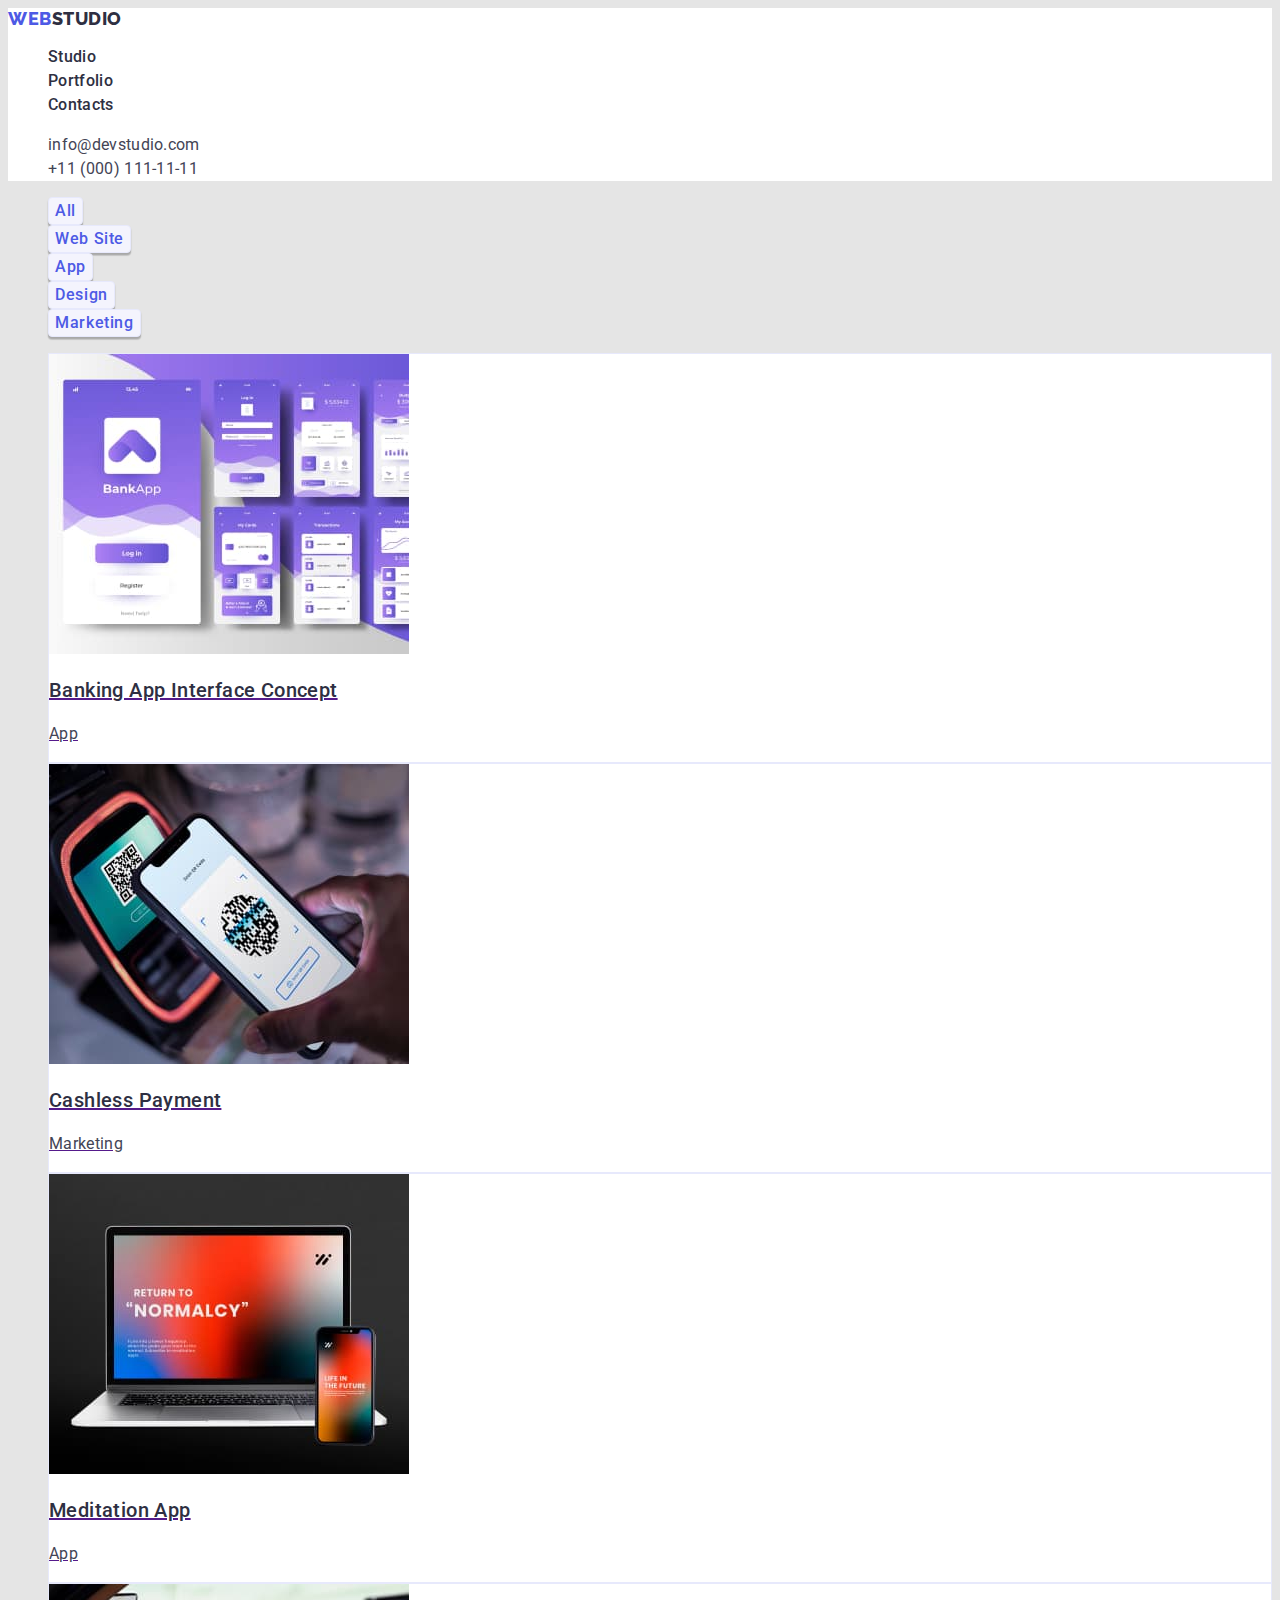
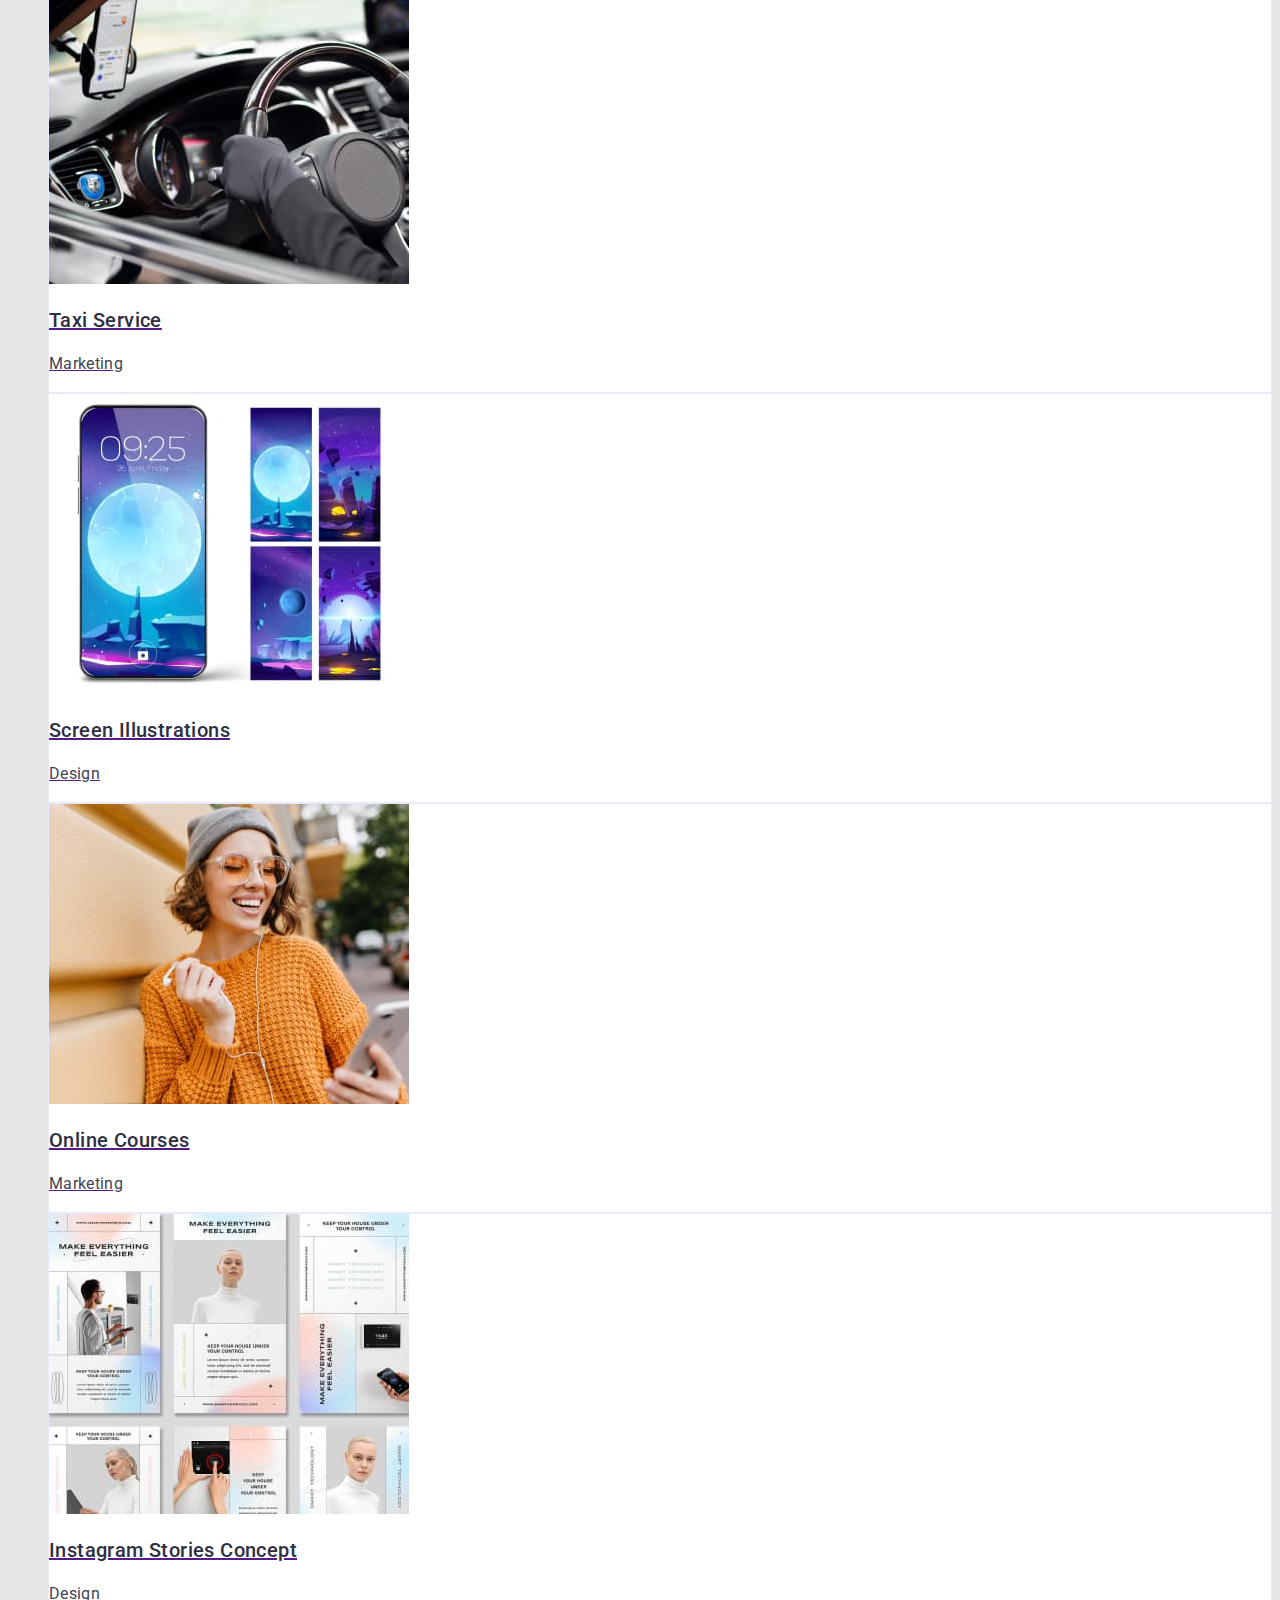
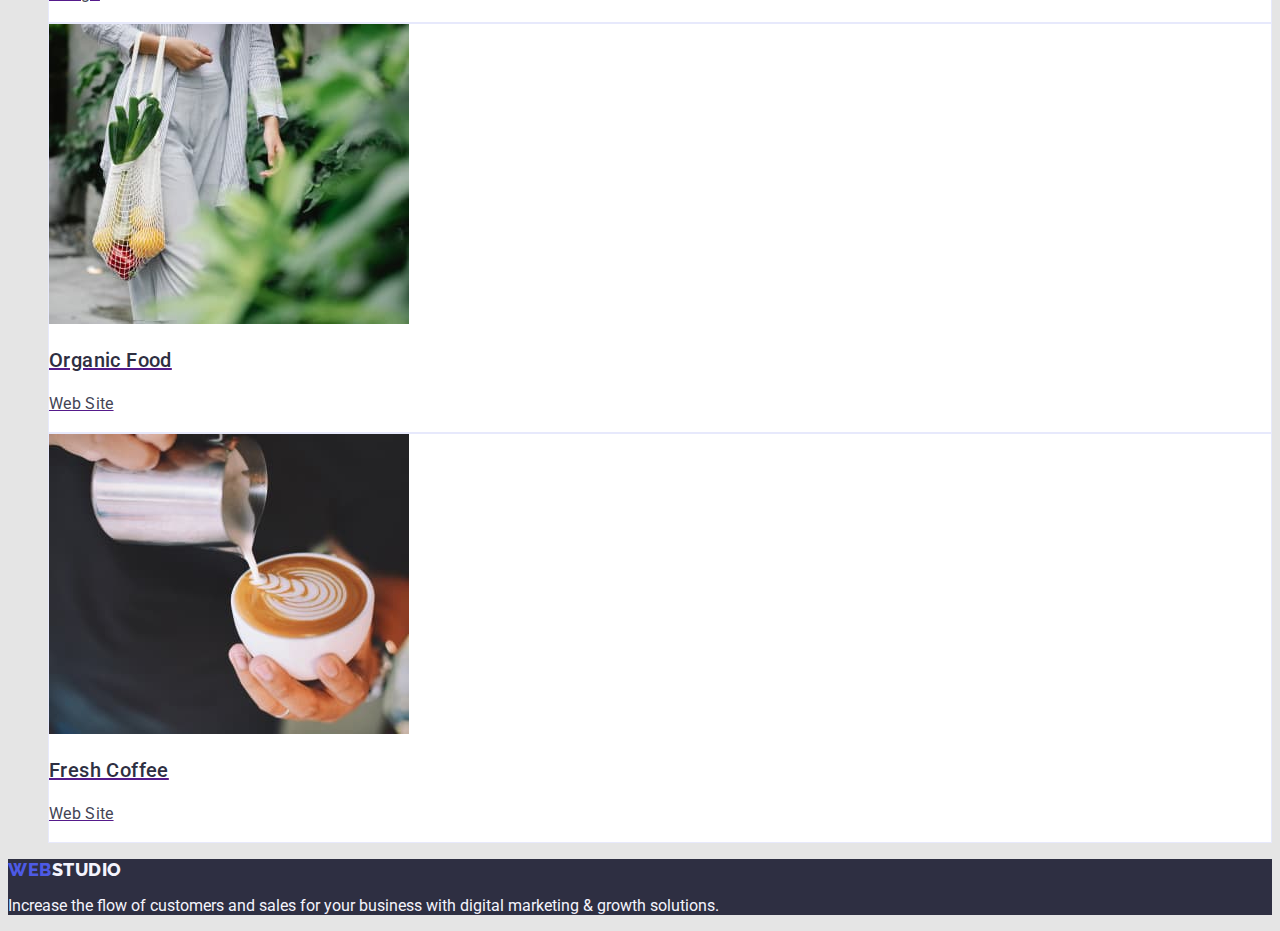
==== portfolio.html @ 235b22c3 "htmlandcss-hw-02-version1" ====
<!DOCTYPE html>
<html lang="en">
  <head>
    <meta charset="UTF-8" />
    <meta http-equiv="X-UA-Compatible" content="IE=edge" />
    <meta name="viewport" content="width=device-width, initial-scale=1.0" />
    <title>Web Studio</title>
    <link rel="preconnect" href="https://fonts.googleapis.com" />
    <link rel="preconnect" href="https://fonts.gstatic.com" crossorigin />
    <link
      href="https://fonts.googleapis.com/css2?family=Raleway:wght@800&family=Roboto:wght@400;500;700;900&display=swap"
      rel="stylesheet"
    />
    <link rel="stylesheet" href="./css/styles.css" />
  </head>
  <body>
    <header class="header">
      <nav>
        <a href="./index.html" class="logo link-logo"
          >Web<span class="studio link-logo">Studio</span>
        </a>
        <ul class="header-list">
          <li><a href="./index.html" class="header-items link">Studio</a></li>
          <li>
            <a href="./portfolio.html" class="header-items link">Portfolio</a>
          </li>
          <li><a href="" class="header-items link">Contacts</a></li>
        </ul>
      </nav>
      <address class="header-address">
        <ul class="header-list">
          <li>
            <a href="mailto:info@devstudio.com" class="address-items link"
              >info@devstudio.com</a
            >
          </li>
          <li>
            <a href="tel:+110001111111" class="address-items link"
              >+11 (000) 111-11-11</a
            >
          </li>
        </ul>
      </address>
    </header>

    <main>
      <section class="section-5buttons">
        <ul class="main-list">
          <li>
            <button type="button" class="button-items button">All</button>
          </li>
          <li>
            <button type="button" class="button-items button">Web Site</button>
          </li>
          <li>
            <button type="button" class="button-items button">App</button>
          </li>
          <li>
            <button type="button" class="button-items button">Design</button>
          </li>
          <li>
            <button type="button" class="button-items button">Marketing</button>
          </li>
        </ul>

        <ul class="main-list">
          <li class="portfolio-cardsbackground">
            <a href="">
              <img
                src="./images/img-banking-app-interface-concept.jpg"
                alt="Banking App Interface Concept"
                width="360"
                height="300"
                class="potfolio-photos"
              />
              <h3 class="portfolio-items section-items">
                Banking App Interface Concept
              </h3>
              <p class="portfolio-text section-text">App</p>
            </a>
          </li>
          <li class="portfolio-cardsbackground">
            <a href="">
              <img
                src="./images/img-cashless-payment.jpg"
                alt="Cashless Payment"
                width="360"
                height="300"
                class="potfolio-photos"
              />
              <h3 class="portfolio-items section-items">Cashless Payment</h3>
              <p class="portfolio-text section-text">Marketing</p>
            </a>
          </li>
          <li class="portfolio-cardsbackground">
            <a href="">
              <img
                src="./images/img-meditation-app.jpg"
                alt="Meditation App"
                width="360"
                height="300"
                class="potfolio-photos"
              />
              <h3 class="portfolio-items section-items">Meditation App</h3>
              <p class="portfolio-text section-text">App</p>
            </a>
          </li>

          <li class="portfolio-cardsbackground">
            <a href="">
              <img
                src="./images/img-taxi-service.jpg"
                alt="Taxi Service"
                width="360"
                height="300"
                class="potfolio-photos"
              />
              <h3 class="portfolio-items section-items">Taxi Service</h3>
              <p class="portfolio-text section-text">Marketing</p>
            </a>
          </li>
          <li class="portfolio-cardsbackground">
            <a href="">
              <img
                src="./images/img-screen-illustrations.jpg"
                alt="Screen Illustrations"
                width="360"
                height="300"
                class="potfolio-photos"
              />
              <h3 class="portfolio-items section-items">
                Screen Illustrations
              </h3>
              <p class="portfolio-text section-text">Design</p>
            </a>
          </li>
          <li class="portfolio-cardsbackground">
            <a href="">
              <img
                src="./images/img-online-courses.jpg"
                alt="Online Courses"
                width="360"
                height="300"
                class="potfolio-photos"
              />
              <h3 class="portfolio-items section-items">Online Courses</h3>
              <p class="portfolio-text section-text">Marketing</p>
            </a>
          </li>

          <li class="portfolio-cardsbackground">
            <a href="">
              <img
                src="./images/img-instagram-stories-concept.jpg"
                alt="Instagram Stories Concept"
                width="360"
                height="300"
                class="potfolio-photos"
              />
              <h3 class="portfolio-items section-items">
                Instagram Stories Concept
              </h3>
              <p class="portfolio-text section-text">Design</p>
            </a>
          </li>
          <li class="portfolio-cardsbackground">
            <a href="">
              <img
                src="./images/img-organic-food.jpg"
                alt="Organic Food"
                width="360"
                height="300"
                class="potfolio-photos"
              />
              <h3 class="portfolio-items section-items">Organic Food</h3>
              <p class="portfolio-text section-text">Web Site</p>
            </a>
          </li>
          <li class="portfolio-cardsbackground">
            <a href="">
              <img
                src="./images/img-fresh-coffee.jpg"
                alt="Fresh Coffee"
                width="360"
                height="300"
                class="potfolio-photos"
              />
              <h3 class="portfolio-items section-items">Fresh Coffee</h3>
              <p class="portfolio-text section-text">Web Site</p>
            </a>
          </li>
        </ul>
      </section>
    </main>

    <footer class="footer">
      <a href="./index.html" class="logo link-logo"
        >Web<span class="studio link-logo footer-logo">Studio</span>
      </a>
      <p class="footer-text section2-text">
        Increase the flow of customers and sales for your business with digital
        marketing & growth solutions.
      </p>
    </footer>
  </body>
</html>
---- css/styles.css ----
body {
    font-family: "Roboto", sans-serif;
    background-color: #E5E5E5;
}

:root {
    --color-nav-titles: #2E2F42;
    --color-text-address: #434455;
    --color-h1-textbutton: #FFFFFF;
    --color-logo-textbutton: #4D5AE5;
    --color-header-cardsbackground: #ffffff;
    --color-footertext: #F4F4FD;
    --color-buttonbackground: #F4F4FD;
    --color-darkbackground: #2E2F42;
    --color-hoverfocus-elements: #404BBF;
}

.link,
.link:hover,
.link:focus {
    text-decoration: none;
    color: var(--color-hoverfocus-elements);
}

.button,
.button:hover,
.button:focus {
    font-family: inherit;
    text-decoration: none;
    background: var(--color-hoverfocus-elements);
    box-shadow: 0px 3px 1px rgba(0, 0, 0, 0.1), 0px 2px 1px rgba(0, 0, 0, 0.08), 0px 2px 2px rgba(0, 0, 0, 0.12);
    border-radius: 4px;
    font-weight: 500;
    font-size: 16px;
    line-height: 1.5;
    display: flex;
    align-items: center;
    text-align: center;
    letter-spacing: 0.04em;
    cursor: pointer;
    color: var(--color-h1-textbutton);
}

/**Header**/
.header {
    background-color: var(--color-header-cardsbackground);
}

.logo {
    font-family: 'Raleway';
    font-style: normal;
    font-weight: 800;
    font-size: 18px;
    line-height: 1.17;
    display: flex;
    align-items: center;
    letter-spacing: 0.03em;
    text-transform: uppercase;
    color: var(--color-logo-textbutton);
}

.studio {
    font-family: 'Raleway';
    font-style: normal;
    font-weight: 800;
    font-size: 18px;
    line-height: 1.17;
    display: flex;
    align-items: center;
    letter-spacing: 0.03em;
    text-transform: uppercase;
    color: var(--color-darkbackground);
}

.link-logo {
    text-decoration: none;
}

.header-list {
    list-style-type: none;
}

.header-items {
    font-weight: 500;
    font-size: 16px;
    line-height: 1.5;
    letter-spacing: 0.02em;
    color: var(--color-nav-titles);
}

.header-address {
    text-decoration: none;
}

.address-items {
    font-style: normal;
    font-weight: 400;
    font-size: 16px;
    line-height: 1.5;
    letter-spacing: 0.02em;
    text-decoration: none;
    color: var(--color-text-address);
}

/**Main**/

/**Section 1**/
.section1 {
    background-color: var(--color-darkbackground);
}

.section1-h1 {
    font-size: 56px;
    line-height: 1.07;
    text-align: center;
    letter-spacing: 0.02em;
    color: var(--color-h1-textbutton);
}

.section1-button {
    font-family: inherit;
    background: var(--color-logo-textbutton);
    box-shadow: 0px 4px 4px rgba(0, 0, 0, 0.15);
    border-radius: 4px;
    font-weight: 500;
    font-size: 16px;
    line-height: 1.5;
    display: flex;
    align-items: center;
    letter-spacing: 0.04em;
    cursor: pointer;
    color: var(--color-h1-textbutton);
}

.section1-button:hover,
.section1-button:focus {
    background: var(--color-hoverfocus-elements);
}

/**Section 2**/

.section2 {}

.visually-hidden {
    position: absolute;
    width: 1px;
    height: 1px;
    margin: -1px;
    border: 0;
    padding: 0;
    white-space: nowrap;
    clip-path: inset(100%);
    clip: rect(0 0 0 0);
    overflow: hidden;
}

.main-list {
    list-style-type: none;
}

.section-items {
    font-weight: 500;
    font-size: 20px;
    line-height: 1.2;
    letter-spacing: 0.02em;
    color: var(--color-nav-titles);
}

.section-text {
    font-weight: 400;
    font-size: 16px;
    line-height: 1.5;
    letter-spacing: 0.02em;
    color: var(--color-text-address);
}

.section2-items {}

.section2-text {}

/**Section 3**/

.section3 {}

.titles-h2 {
    font-weight: 700;
    font-size: 36px;
    line-height: 1.11;
    text-align: center;
    letter-spacing: 0.02em;
    text-transform: capitalize;
    color: var(--color-nav-titles);
}

.section3-photos {}

/**Section 4**/

.section4 {}

.section4-cardsbackground {
    background: var(--color-header-cardsbackground);
    box-shadow: 0px 1px 6px rgba(46, 47, 66, 0.08), 0px 1px 1px rgba(46, 47, 66, 0.16), 0px 2px 1px rgba(46, 47, 66, 0.08);
    border-radius: 0px 0px 4px 4px;
}

.section4-photos {}

.section4-items {}

.section4-text {}

/**Footer**/

.footer {
    background-color: var(--color-darkbackground);
}

.footer-text {
    color: var(--color-footertext);
}

.footer-logo {
    color: var(--color-footertext);
}

/**Portfolio**/
/**List buttons**/

.section-5buttons {
    background: #E5E5E5;
}

.button-items {
    background: var(--color-buttonbackground);
    border: 1px solid #E7E9FC;
    border-radius: 4px;
    font-family: inherit;
    font-weight: 500;
    font-size: 16px;
    line-height: 1.5;
    display: flex;
    align-items: center;
    text-align: center;
    letter-spacing: 0.04em;
    color: var(--color-logo-textbutton);
}

.portfolio-cardsbackground {
    background: var(--color-header-cardsbackground);
    border: 1px solid #E7E9FC;
}

.potfolio-photos {}

.portfolio-items {}

.portfolio-text {}
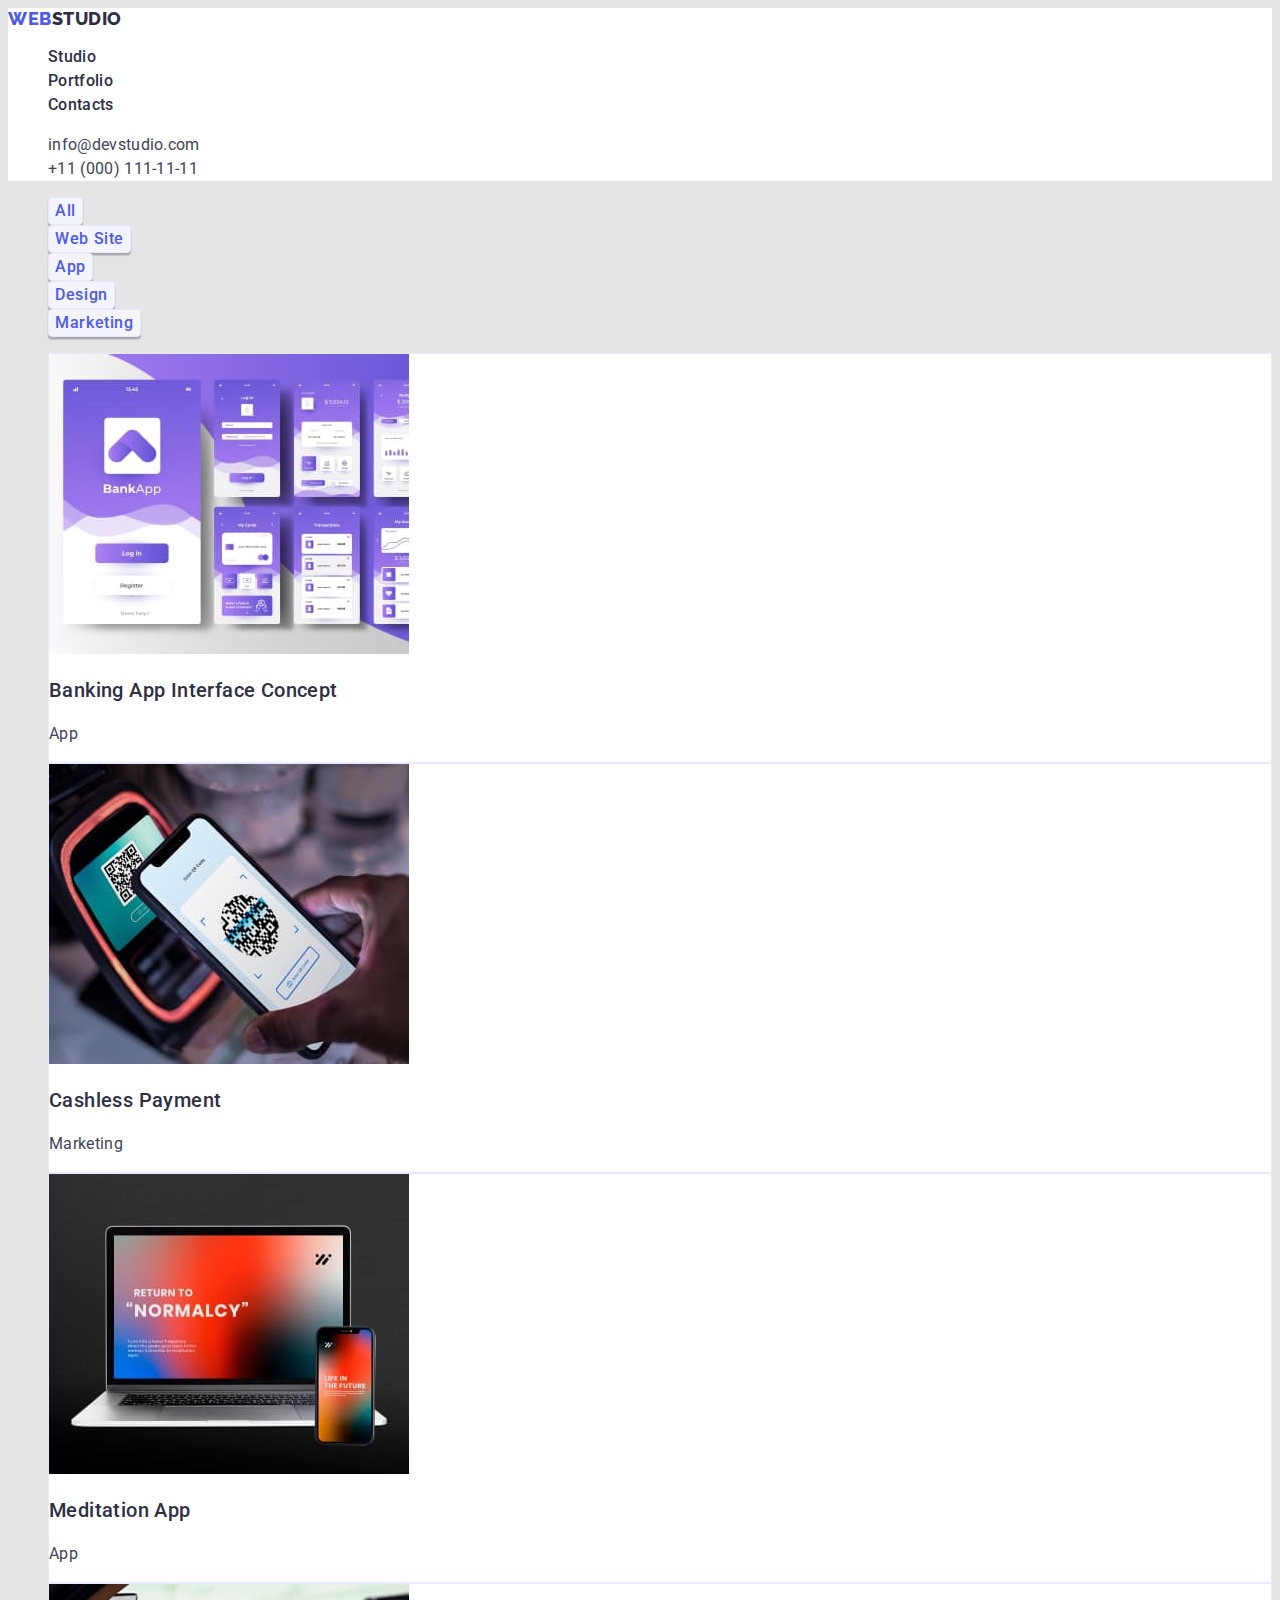
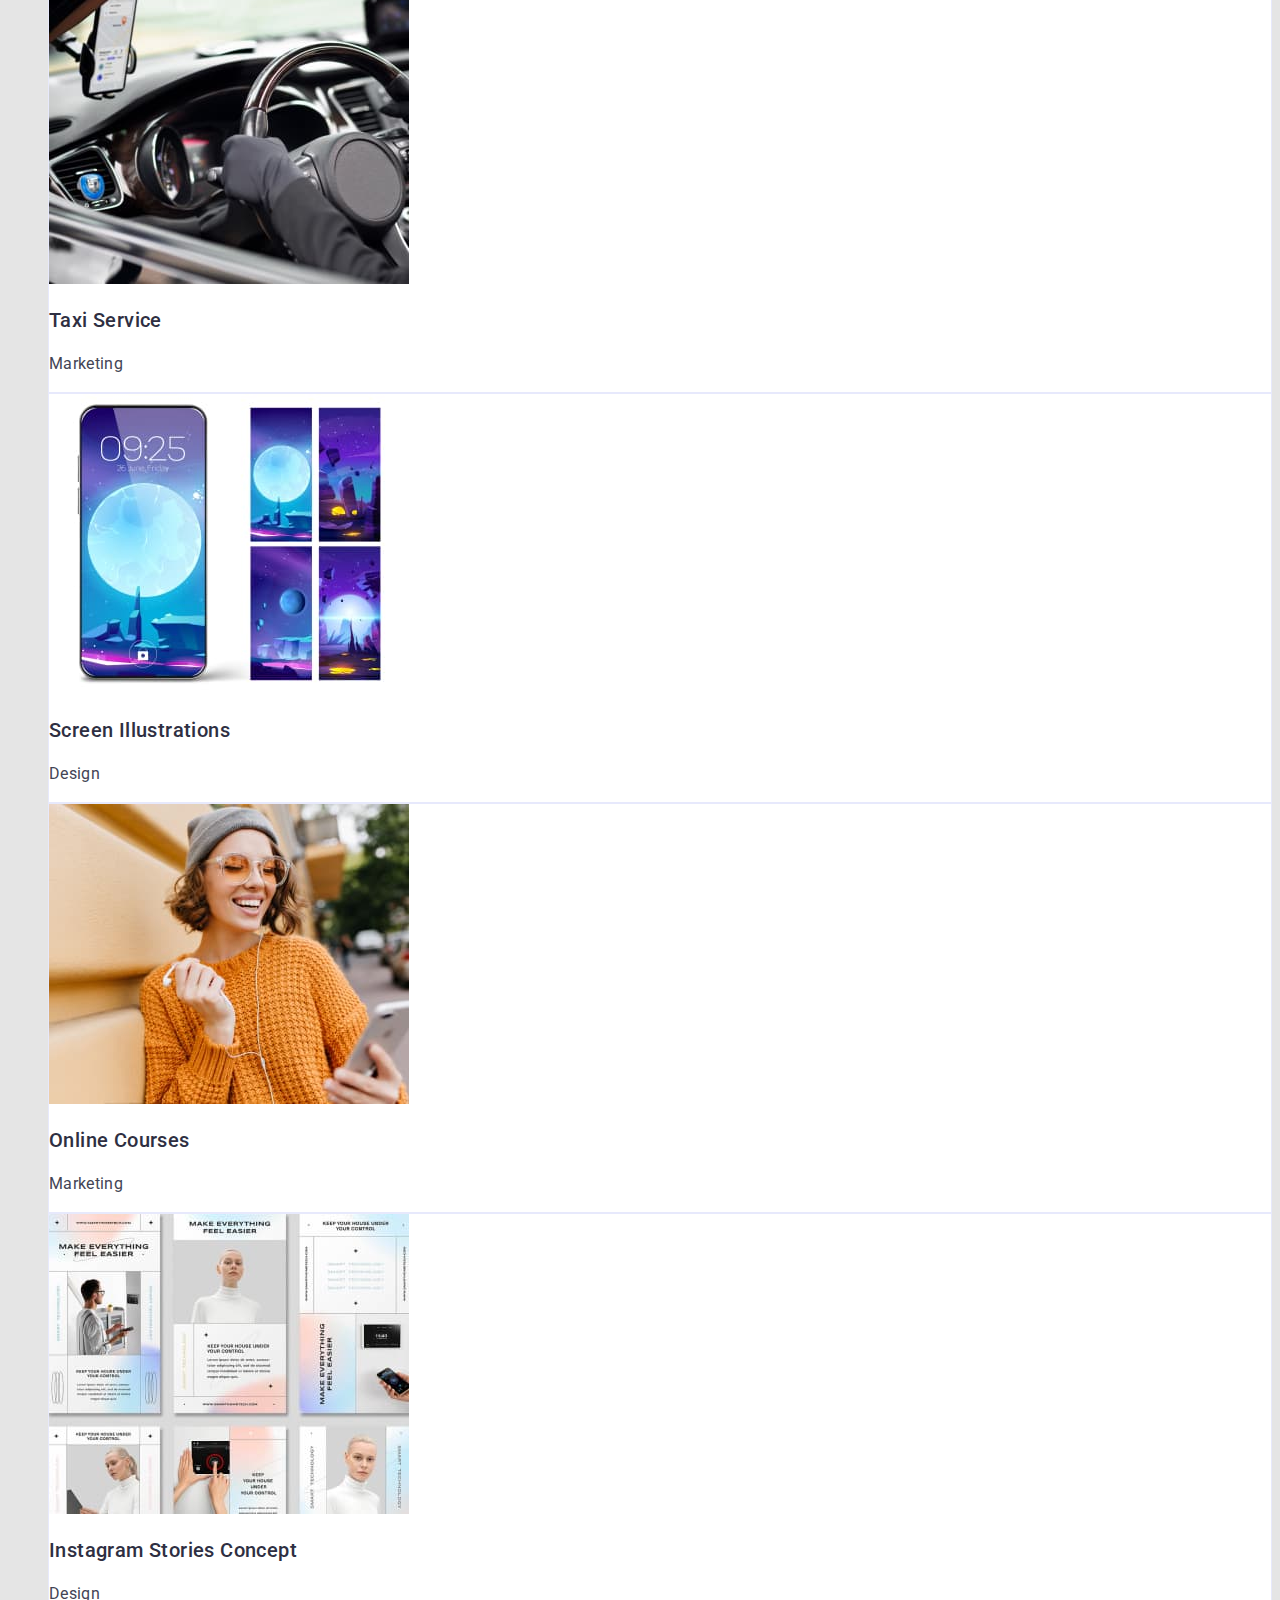
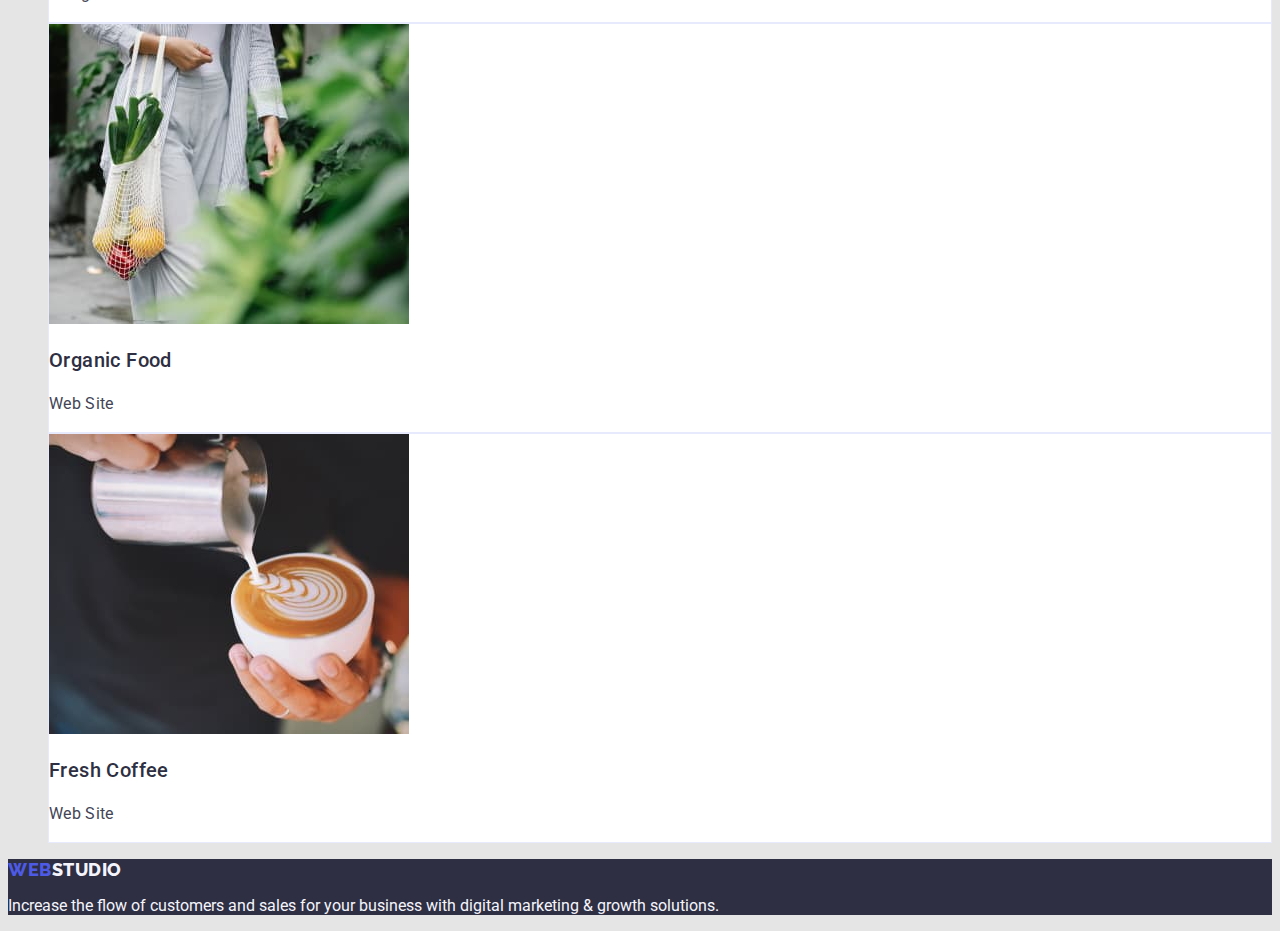
==== commit 879bfc1b: "htmlandcss-hw-02-version2" ====
--- a/portfolio.html
+++ b/portfolio.html
@@ -65,13 +65,13 @@
 
         <ul class="main-list">
           <li class="portfolio-cardsbackground">
-            <a href="">
+            <a href="" class="cards-link">
               <img
                 src="./images/img-banking-app-interface-concept.jpg"
                 alt="Banking App Interface Concept"
                 width="360"
                 height="300"
-                class="potfolio-photos"
+                class="portfolio-photos"
               />
               <h3 class="portfolio-items section-items">
                 Banking App Interface Concept
@@ -80,26 +80,26 @@
             </a>
           </li>
           <li class="portfolio-cardsbackground">
-            <a href="">
+            <a href="" class="cards-link">
               <img
                 src="./images/img-cashless-payment.jpg"
                 alt="Cashless Payment"
                 width="360"
                 height="300"
-                class="potfolio-photos"
+                class="portfolio-photos"
               />
               <h3 class="portfolio-items section-items">Cashless Payment</h3>
               <p class="portfolio-text section-text">Marketing</p>
             </a>
           </li>
           <li class="portfolio-cardsbackground">
-            <a href="">
+            <a href="" class="cards-link">
               <img
                 src="./images/img-meditation-app.jpg"
                 alt="Meditation App"
                 width="360"
                 height="300"
-                class="potfolio-photos"
+                class="portfolio-photos"
               />
               <h3 class="portfolio-items section-items">Meditation App</h3>
               <p class="portfolio-text section-text">App</p>
@@ -107,26 +107,26 @@
           </li>
 
           <li class="portfolio-cardsbackground">
-            <a href="">
+            <a href="" class="cards-link">
               <img
                 src="./images/img-taxi-service.jpg"
                 alt="Taxi Service"
                 width="360"
                 height="300"
-                class="potfolio-photos"
+                class="portfolio-photos"
               />
               <h3 class="portfolio-items section-items">Taxi Service</h3>
               <p class="portfolio-text section-text">Marketing</p>
             </a>
           </li>
           <li class="portfolio-cardsbackground">
-            <a href="">
+            <a href="" class="cards-link">
               <img
                 src="./images/img-screen-illustrations.jpg"
                 alt="Screen Illustrations"
                 width="360"
                 height="300"
-                class="potfolio-photos"
+                class="portfolio-photos"
               />
               <h3 class="portfolio-items section-items">
                 Screen Illustrations
@@ -135,13 +135,13 @@
             </a>
           </li>
           <li class="portfolio-cardsbackground">
-            <a href="">
+            <a href="" class="cards-link">
               <img
                 src="./images/img-online-courses.jpg"
                 alt="Online Courses"
                 width="360"
                 height="300"
-                class="potfolio-photos"
+                class="portfolio-photos"
               />
               <h3 class="portfolio-items section-items">Online Courses</h3>
               <p class="portfolio-text section-text">Marketing</p>
@@ -149,13 +149,13 @@
           </li>
 
           <li class="portfolio-cardsbackground">
-            <a href="">
+            <a href="" class="cards-link">
               <img
                 src="./images/img-instagram-stories-concept.jpg"
                 alt="Instagram Stories Concept"
                 width="360"
                 height="300"
-                class="potfolio-photos"
+                class="portfolio-photos"
               />
               <h3 class="portfolio-items section-items">
                 Instagram Stories Concept
@@ -164,26 +164,26 @@
             </a>
           </li>
           <li class="portfolio-cardsbackground">
-            <a href="">
+            <a href="" class="cards-link">
               <img
                 src="./images/img-organic-food.jpg"
                 alt="Organic Food"
                 width="360"
                 height="300"
-                class="potfolio-photos"
+                class="portfolio-photos"
               />
               <h3 class="portfolio-items section-items">Organic Food</h3>
               <p class="portfolio-text section-text">Web Site</p>
             </a>
           </li>
           <li class="portfolio-cardsbackground">
-            <a href="">
+            <a href="" class="cards-link">
               <img
                 src="./images/img-fresh-coffee.jpg"
                 alt="Fresh Coffee"
                 width="360"
                 height="300"
-                class="potfolio-photos"
+                class="portfolio-photos"
               />
               <h3 class="portfolio-items section-items">Fresh Coffee</h3>
               <p class="portfolio-text section-text">Web Site</p>
--- a/css/styles.css
+++ b/css/styles.css
@@ -251,7 +251,11 @@
     border: 1px solid #E7E9FC;
 }
 
-.potfolio-photos {}
+.cards-link {
+    text-decoration: none;
+}
+
+.portfolio-photos {}
 
 .portfolio-items {}
 
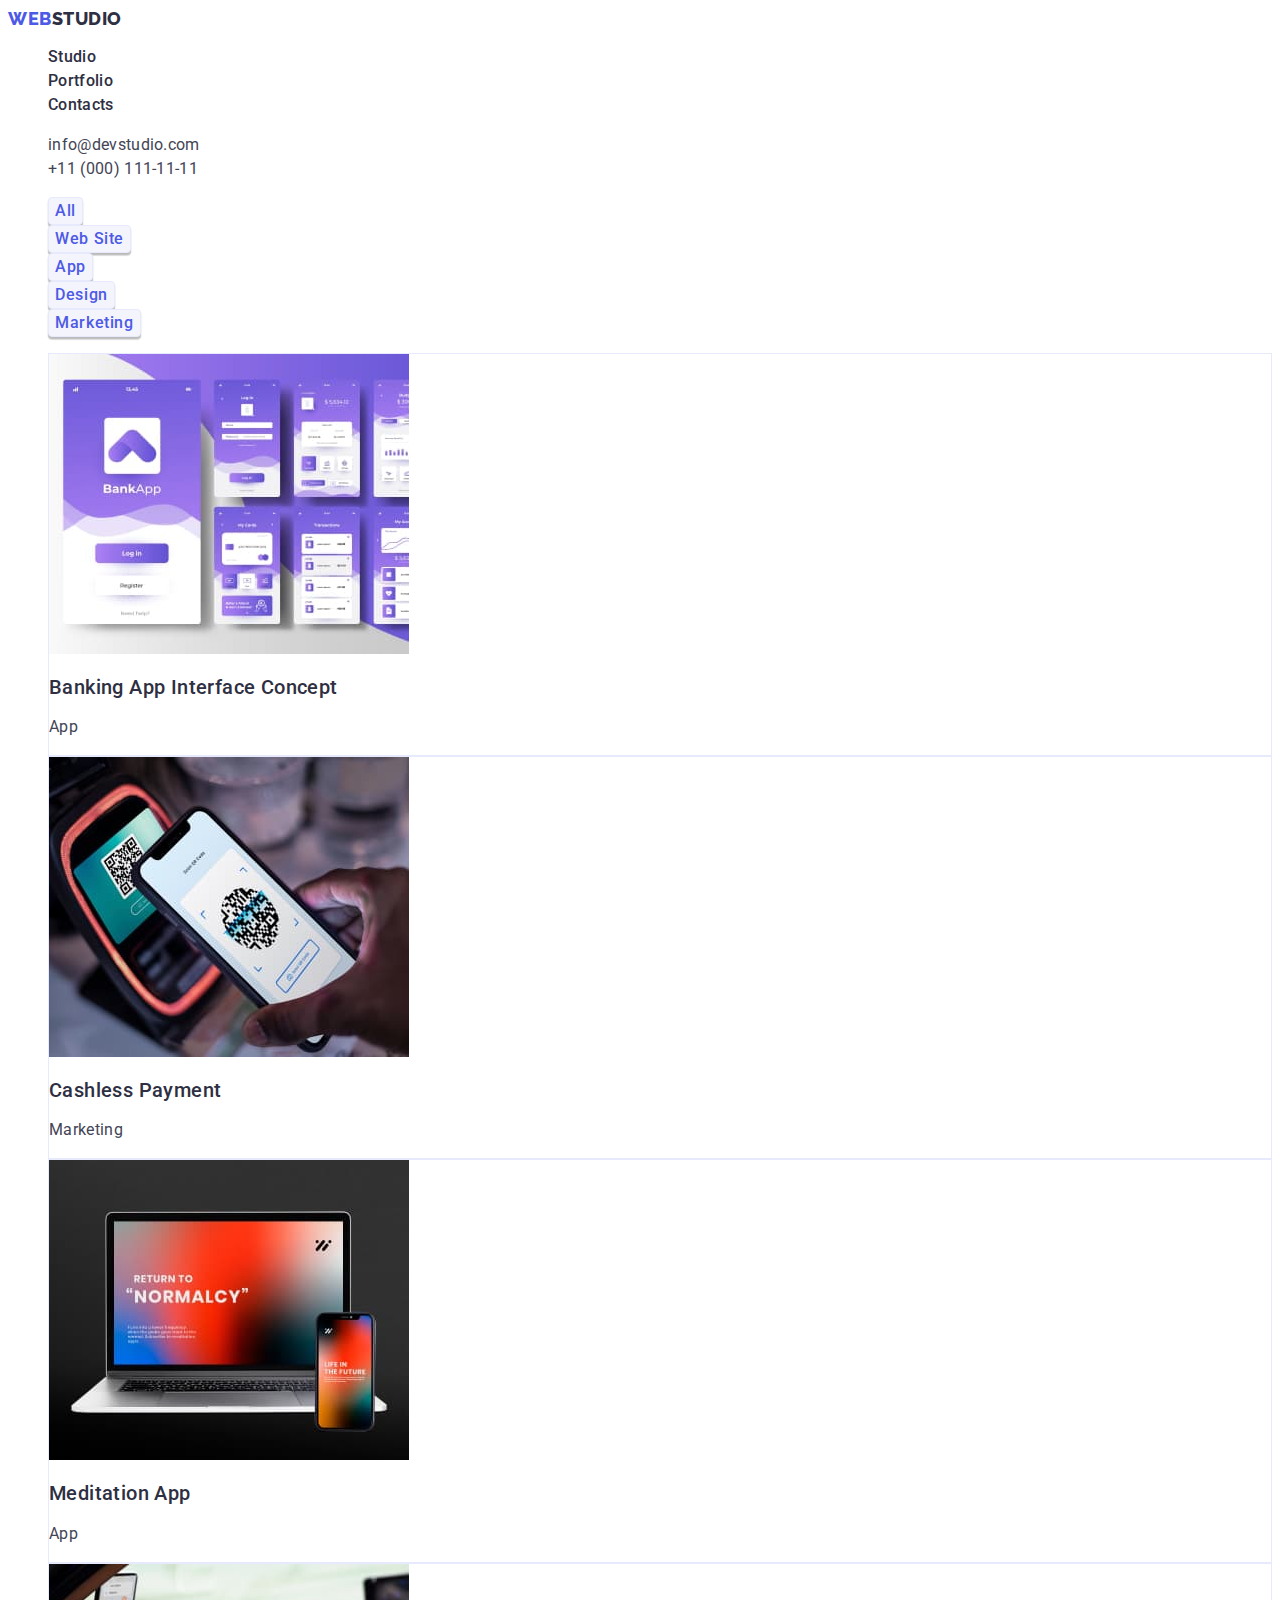
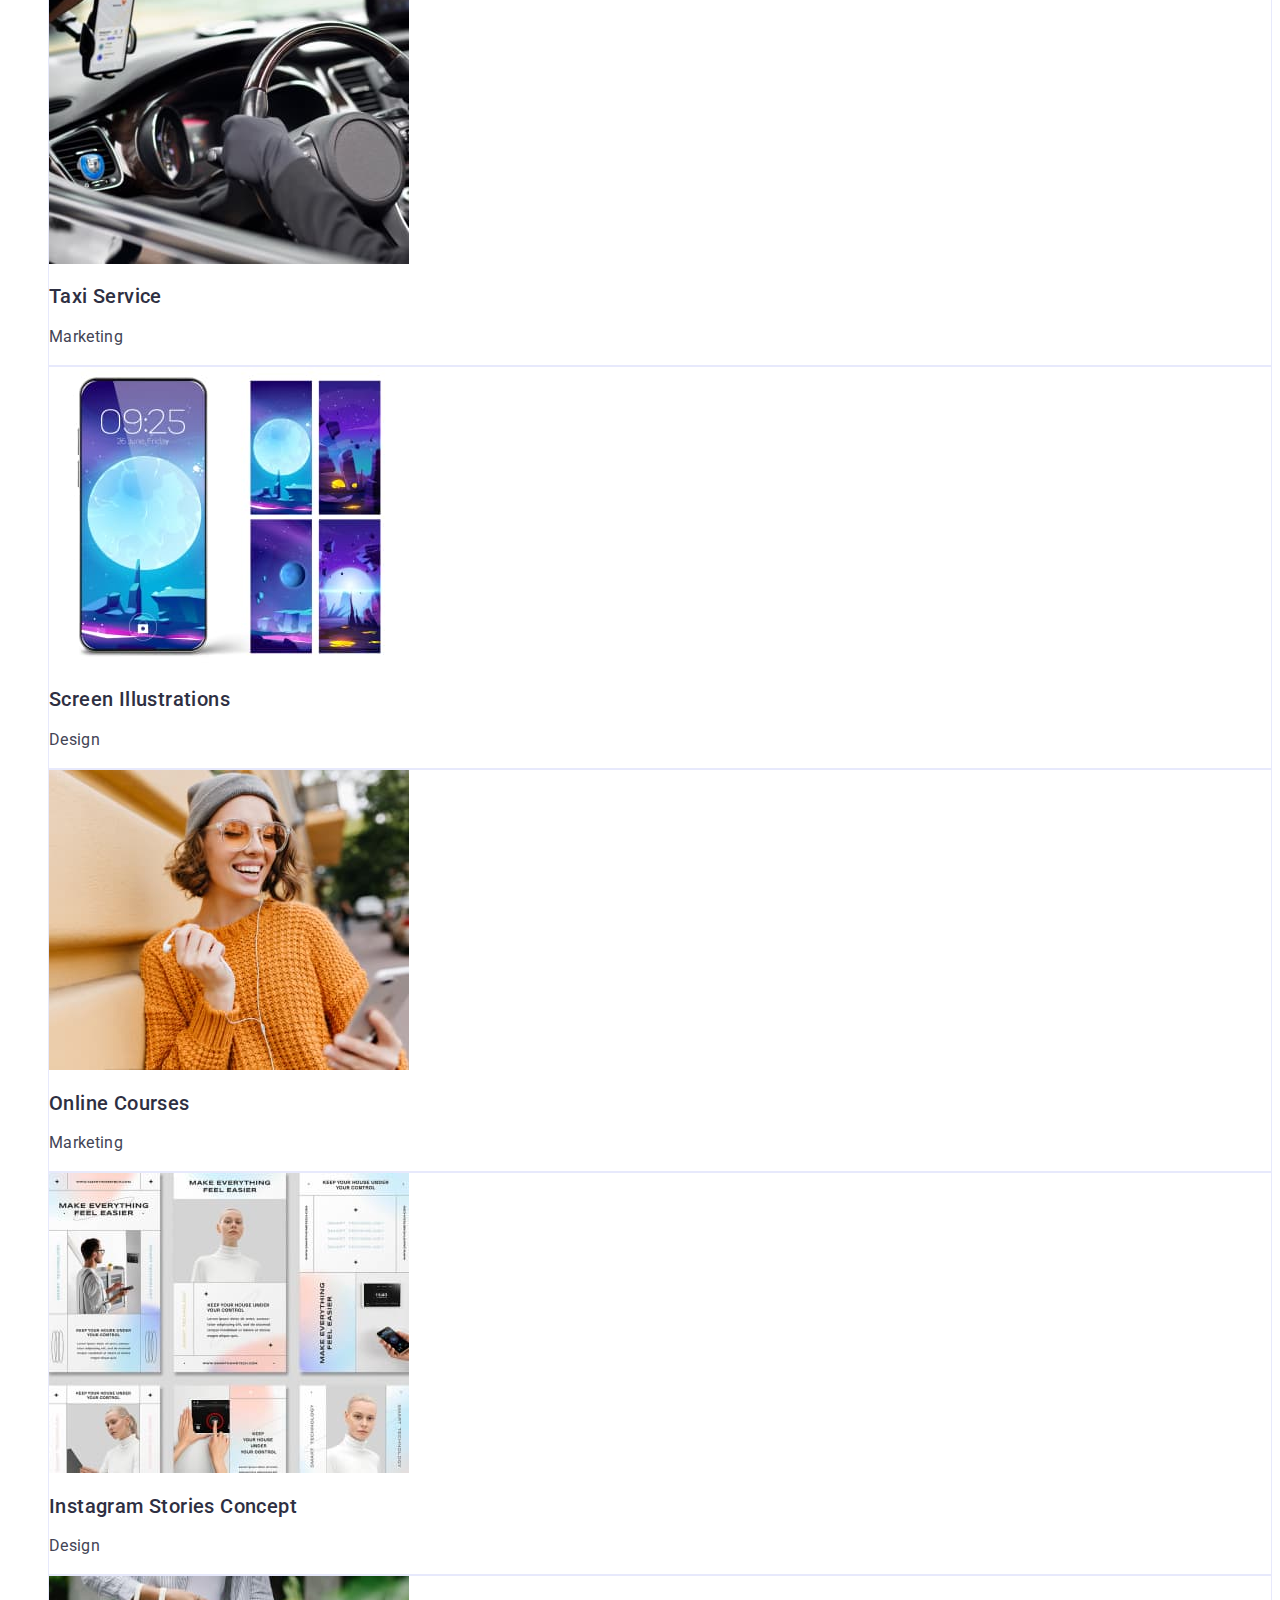
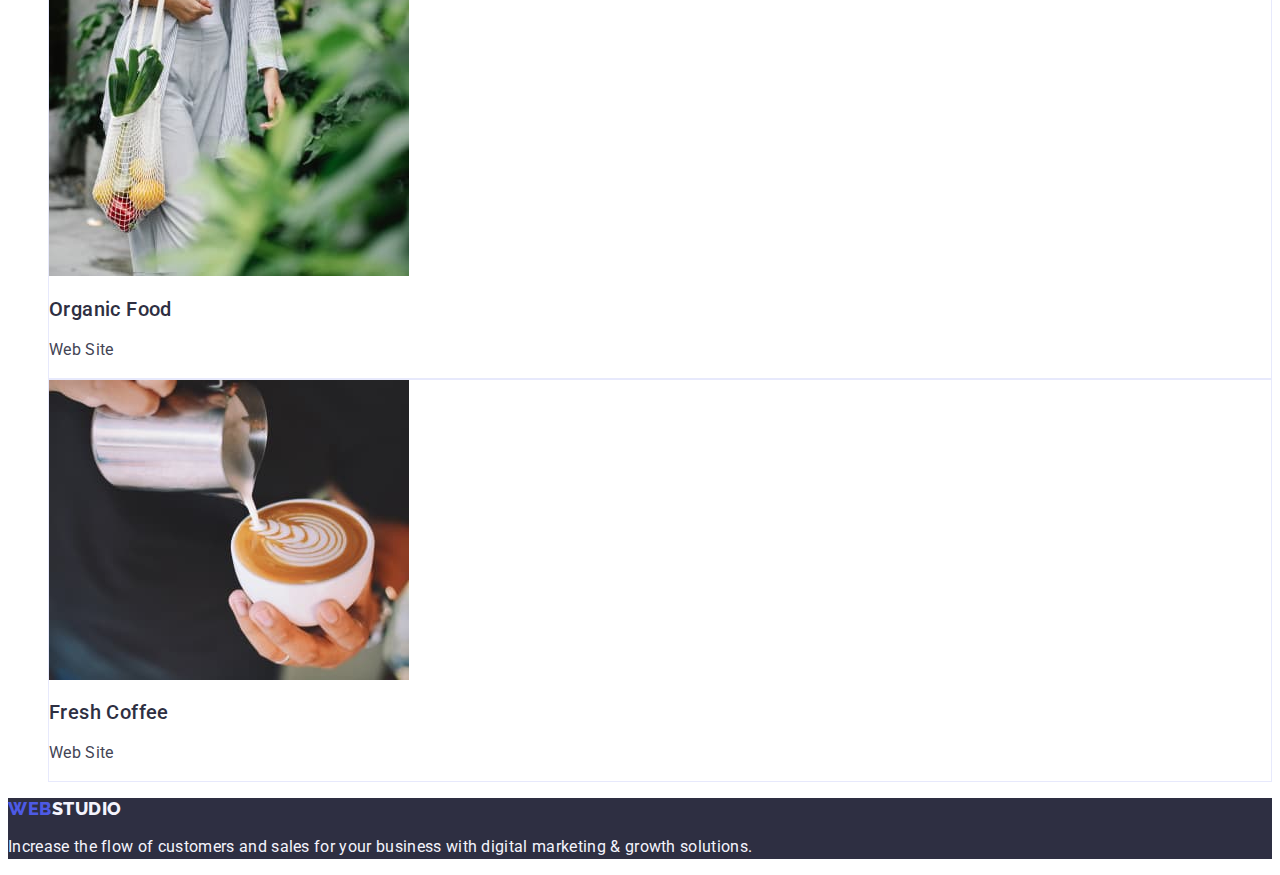
==== commit b624ba2b: "htmlandcss-hw-02-version3" ====
--- a/portfolio.html
+++ b/portfolio.html
@@ -16,10 +16,10 @@
   <body>
     <header class="header">
       <nav>
-        <a href="./index.html" class="logo link-logo"
-          >Web<span class="studio link-logo">Studio</span>
+        <a href="./index.html" class="logo link"
+          >Web<span class="studio link">Studio</span>
         </a>
-        <ul class="header-list">
+        <ul class="list">
           <li><a href="./index.html" class="header-items link">Studio</a></li>
           <li>
             <a href="./portfolio.html" class="header-items link">Portfolio</a>
@@ -28,7 +28,7 @@
         </ul>
       </nav>
       <address class="header-address">
-        <ul class="header-list">
+        <ul class="list">
           <li>
             <a href="mailto:info@devstudio.com" class="address-items link"
               >info@devstudio.com</a
@@ -44,8 +44,9 @@
     </header>
 
     <main>
-      <section class="section-5buttons">
-        <ul class="main-list">
+      <section class="section-five-buttons">
+        <h1 hidden>Portfolio</h1>
+        <ul class="list">
           <li>
             <button type="button" class="button-items button">All</button>
           </li>
@@ -63,7 +64,7 @@
           </li>
         </ul>
 
-        <ul class="main-list">
+        <ul class="list">
           <li class="portfolio-cardsbackground">
             <a href="" class="cards-link">
               <img
@@ -73,9 +74,9 @@
                 height="300"
                 class="portfolio-photos"
               />
-              <h3 class="portfolio-items section-items">
+              <h2 class="portfolio-items section-items">
                 Banking App Interface Concept
-              </h3>
+              </h2>
               <p class="portfolio-text section-text">App</p>
             </a>
           </li>
@@ -88,7 +89,7 @@
                 height="300"
                 class="portfolio-photos"
               />
-              <h3 class="portfolio-items section-items">Cashless Payment</h3>
+              <h2 class="portfolio-items section-items">Cashless Payment</h2>
               <p class="portfolio-text section-text">Marketing</p>
             </a>
           </li>
@@ -101,7 +102,7 @@
                 height="300"
                 class="portfolio-photos"
               />
-              <h3 class="portfolio-items section-items">Meditation App</h3>
+              <h2 class="portfolio-items section-items">Meditation App</h2>
               <p class="portfolio-text section-text">App</p>
             </a>
           </li>
@@ -115,7 +116,7 @@
                 height="300"
                 class="portfolio-photos"
               />
-              <h3 class="portfolio-items section-items">Taxi Service</h3>
+              <h2 class="portfolio-items section-items">Taxi Service</h2>
               <p class="portfolio-text section-text">Marketing</p>
             </a>
           </li>
@@ -128,9 +129,9 @@
                 height="300"
                 class="portfolio-photos"
               />
-              <h3 class="portfolio-items section-items">
+              <h2 class="portfolio-items section-items">
                 Screen Illustrations
-              </h3>
+              </h2>
               <p class="portfolio-text section-text">Design</p>
             </a>
           </li>
@@ -143,7 +144,7 @@
                 height="300"
                 class="portfolio-photos"
               />
-              <h3 class="portfolio-items section-items">Online Courses</h3>
+              <h2 class="portfolio-items section-items">Online Courses</h3>
               <p class="portfolio-text section-text">Marketing</p>
             </a>
           </li>
@@ -157,9 +158,9 @@
                 height="300"
                 class="portfolio-photos"
               />
-              <h3 class="portfolio-items section-items">
+              <h2 class="portfolio-items section-items">
                 Instagram Stories Concept
-              </h3>
+              </h2>
               <p class="portfolio-text section-text">Design</p>
             </a>
           </li>
@@ -172,7 +173,7 @@
                 height="300"
                 class="portfolio-photos"
               />
-              <h3 class="portfolio-items section-items">Organic Food</h3>
+              <h2 class="portfolio-items section-items">Organic Food</h2>
               <p class="portfolio-text section-text">Web Site</p>
             </a>
           </li>
@@ -185,7 +186,7 @@
                 height="300"
                 class="portfolio-photos"
               />
-              <h3 class="portfolio-items section-items">Fresh Coffee</h3>
+              <h2 class="portfolio-items section-items">Fresh Coffee</h2>
               <p class="portfolio-text section-text">Web Site</p>
             </a>
           </li>
@@ -194,10 +195,10 @@
     </main>
 
     <footer class="footer">
-      <a href="./index.html" class="logo link-logo"
-        >Web<span class="studio link-logo footer-logo">Studio</span>
+      <a href="./index.html" class="logo link"
+        >Web<span class="studio link footer-logo">Studio</span>
       </a>
-      <p class="footer-text section2-text">
+      <p class="footer-text section-text">
         Increase the flow of customers and sales for your business with digital
         marketing & growth solutions.
       </p>
--- a/css/styles.css
+++ b/css/styles.css
@@ -1,21 +1,26 @@
 body {
     font-family: "Roboto", sans-serif;
-    background-color: #E5E5E5;
+    background-color: var(--background-color);
+    color: #434455
 }
 
 :root {
+    --background-color: #FFFFFF;
     --color-nav-titles: #2E2F42;
     --color-text-address: #434455;
     --color-h1-textbutton: #FFFFFF;
     --color-logo-textbutton: #4D5AE5;
-    --color-header-cardsbackground: #ffffff;
+    --color-header-cardsbackground: ##F4F4FD;
     --color-footertext: #F4F4FD;
     --color-buttonbackground: #F4F4FD;
     --color-darkbackground: #2E2F42;
     --color-hoverfocus-elements: #404BBF;
 }
 
-.link,
+.link {
+    text-decoration: none;
+}
+
 .link:hover,
 .link:focus {
     text-decoration: none;
@@ -47,7 +52,7 @@
 }
 
 .logo {
-    font-family: 'Raleway';
+    font-family: "Raleway", sans-serif;
     font-style: normal;
     font-weight: 800;
     font-size: 18px;
@@ -60,7 +65,7 @@
 }
 
 .studio {
-    font-family: 'Raleway';
+    font-family: "Raleway", sans-serif;
     font-style: normal;
     font-weight: 800;
     font-size: 18px;
@@ -72,11 +77,7 @@
     color: var(--color-darkbackground);
 }
 
-.link-logo {
-    text-decoration: none;
-}
-
-.header-list {
+.list {
     list-style-type: none;
 }
 
@@ -90,6 +91,7 @@
 
 .header-address {
     text-decoration: none;
+    list-style: normal;
 }
 
 .address-items {
@@ -105,11 +107,11 @@
 /**Main**/
 
 /**Section 1**/
-.section1 {
+.section-one {
     background-color: var(--color-darkbackground);
 }
 
-.section1-h1 {
+.section-one-h-one {
     font-size: 56px;
     line-height: 1.07;
     text-align: center;
@@ -117,7 +119,7 @@
     color: var(--color-h1-textbutton);
 }
 
-.section1-button {
+.section-one-button {
     font-family: inherit;
     background: var(--color-logo-textbutton);
     box-shadow: 0px 4px 4px rgba(0, 0, 0, 0.15);
@@ -132,31 +134,14 @@
     color: var(--color-h1-textbutton);
 }
 
-.section1-button:hover,
-.section1-button:focus {
+.section-one-button:hover,
+.section-one-button:focus {
     background: var(--color-hoverfocus-elements);
 }
 
 /**Section 2**/
 
-.section2 {}
-
-.visually-hidden {
-    position: absolute;
-    width: 1px;
-    height: 1px;
-    margin: -1px;
-    border: 0;
-    padding: 0;
-    white-space: nowrap;
-    clip-path: inset(100%);
-    clip: rect(0 0 0 0);
-    overflow: hidden;
-}
-
-.main-list {
-    list-style-type: none;
-}
+.section-two {}
 
 .section-items {
     font-weight: 500;
@@ -174,15 +159,7 @@
     color: var(--color-text-address);
 }
 
-.section2-items {}
-
-.section2-text {}
-
-/**Section 3**/
-
-.section3 {}
-
-.titles-h2 {
+.titles-h-two {
     font-weight: 700;
     font-size: 36px;
     line-height: 1.11;
@@ -192,23 +169,32 @@
     color: var(--color-nav-titles);
 }
 
-.section3-photos {}
+.section-two-items {}
+
+.section-two-text {}
+
+/**Section 3**/
+
+.section-three {}
+
+
+.section-three-photos {}
 
 /**Section 4**/
 
-.section4 {}
-
-.section4-cardsbackground {
+.section-four {}
+
+.section-four-cardsbackground {
     background: var(--color-header-cardsbackground);
     box-shadow: 0px 1px 6px rgba(46, 47, 66, 0.08), 0px 1px 1px rgba(46, 47, 66, 0.16), 0px 2px 1px rgba(46, 47, 66, 0.08);
     border-radius: 0px 0px 4px 4px;
 }
 
-.section4-photos {}
-
-.section4-items {}
-
-.section4-text {}
+.section-four-photos {}
+
+.section-four-items {}
+
+.section-four-text {}
 
 /**Footer**/
 
